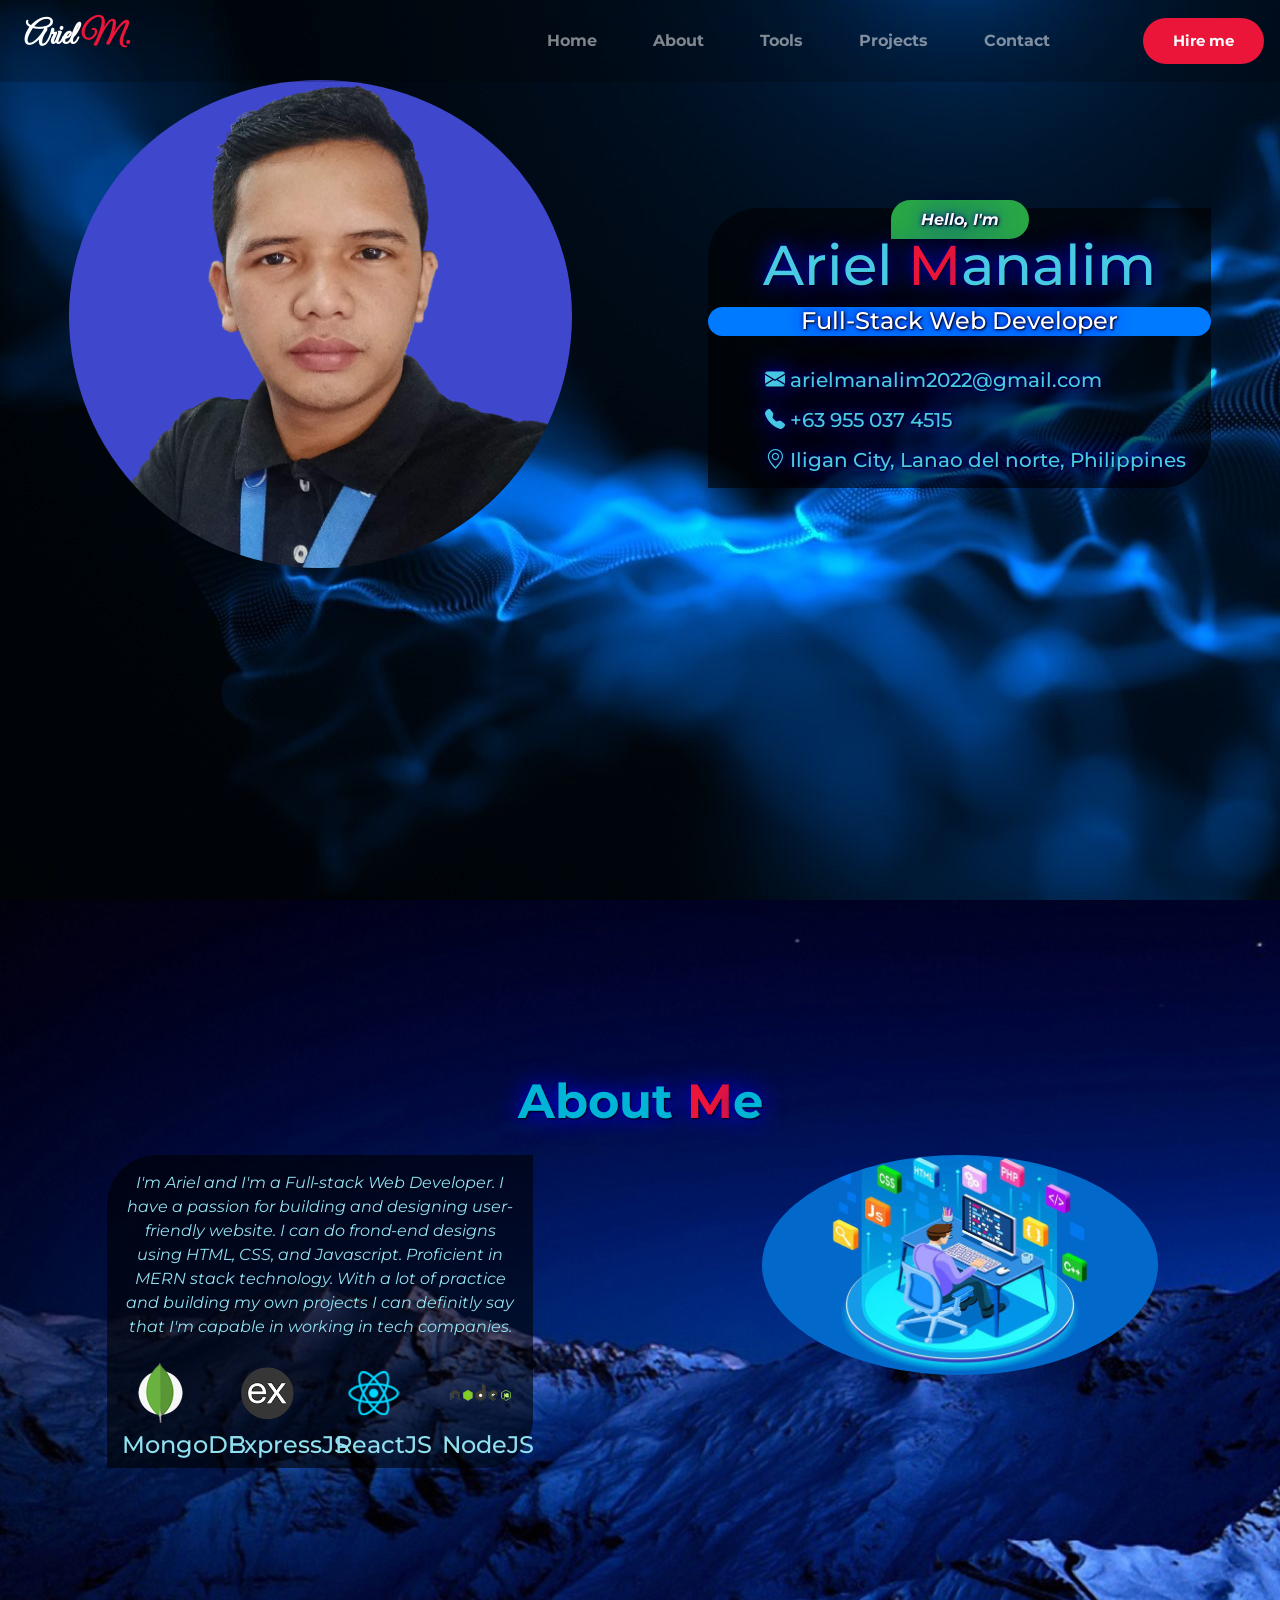
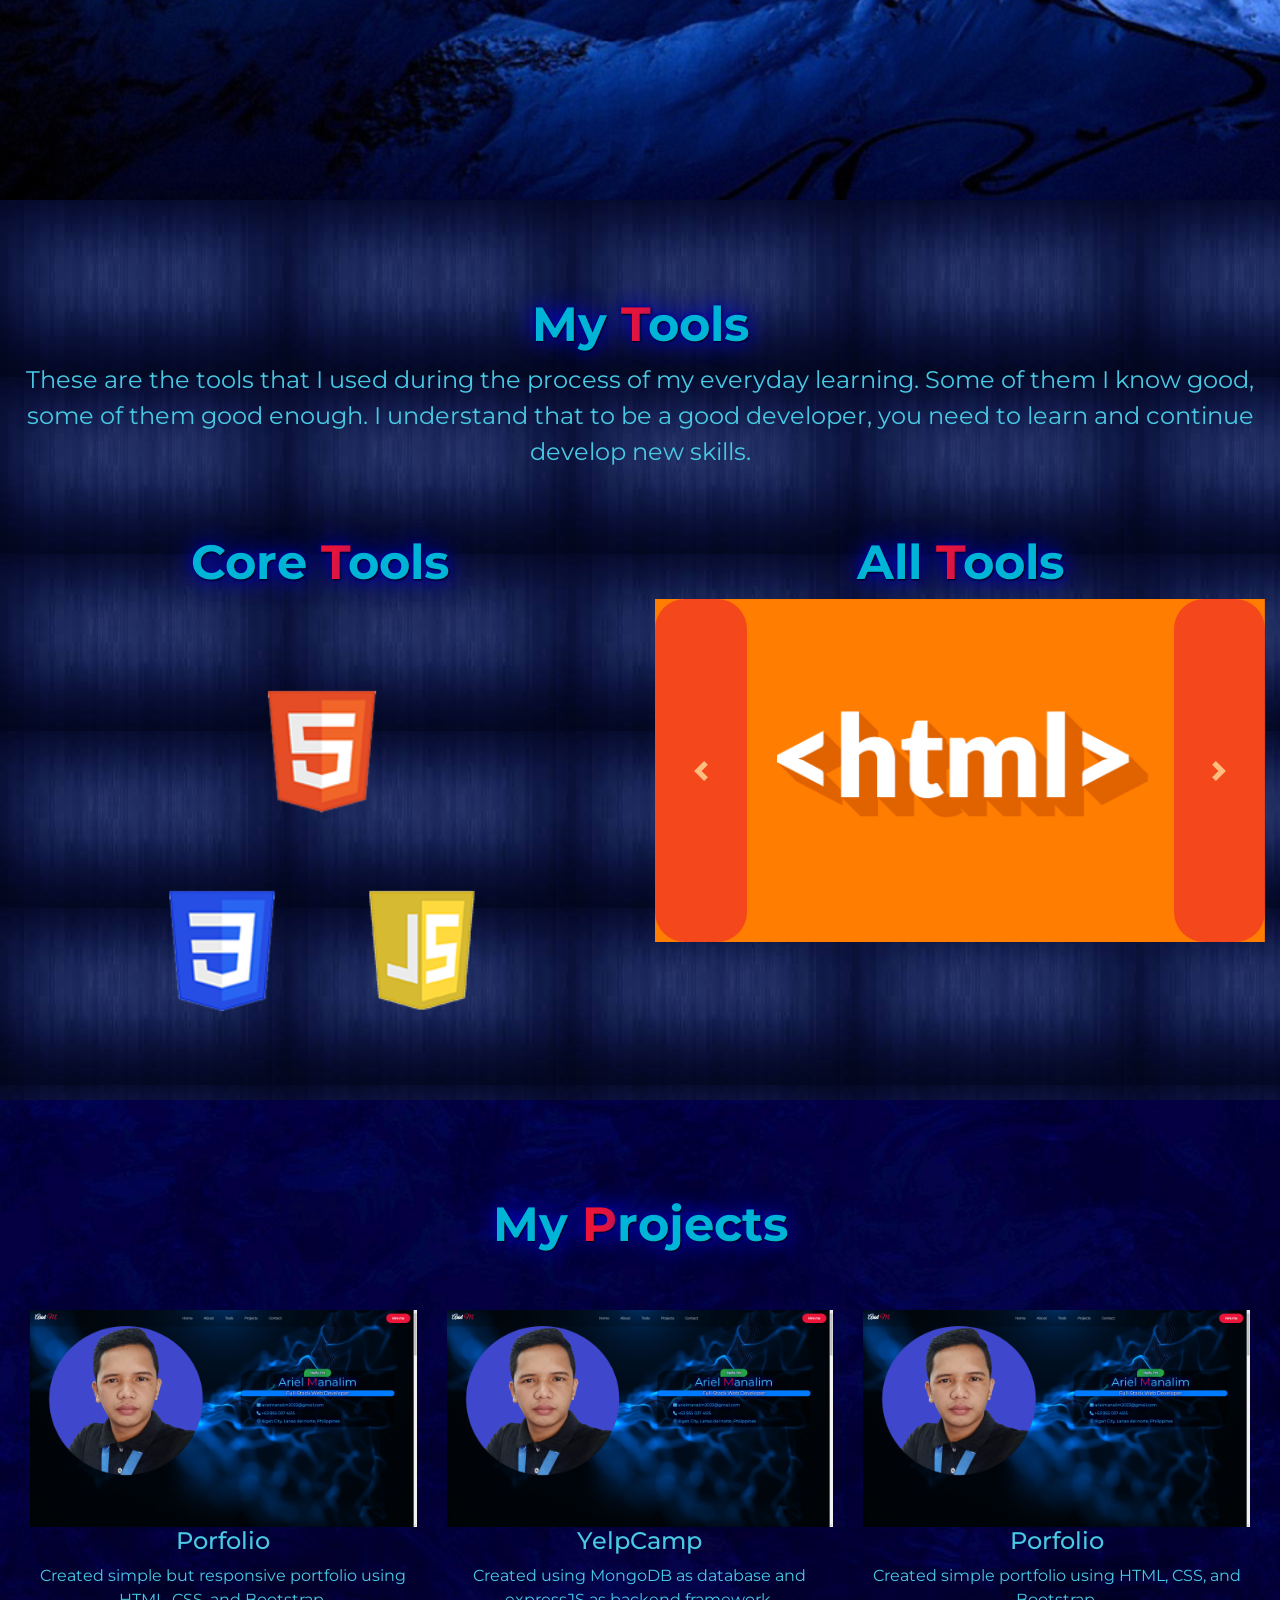
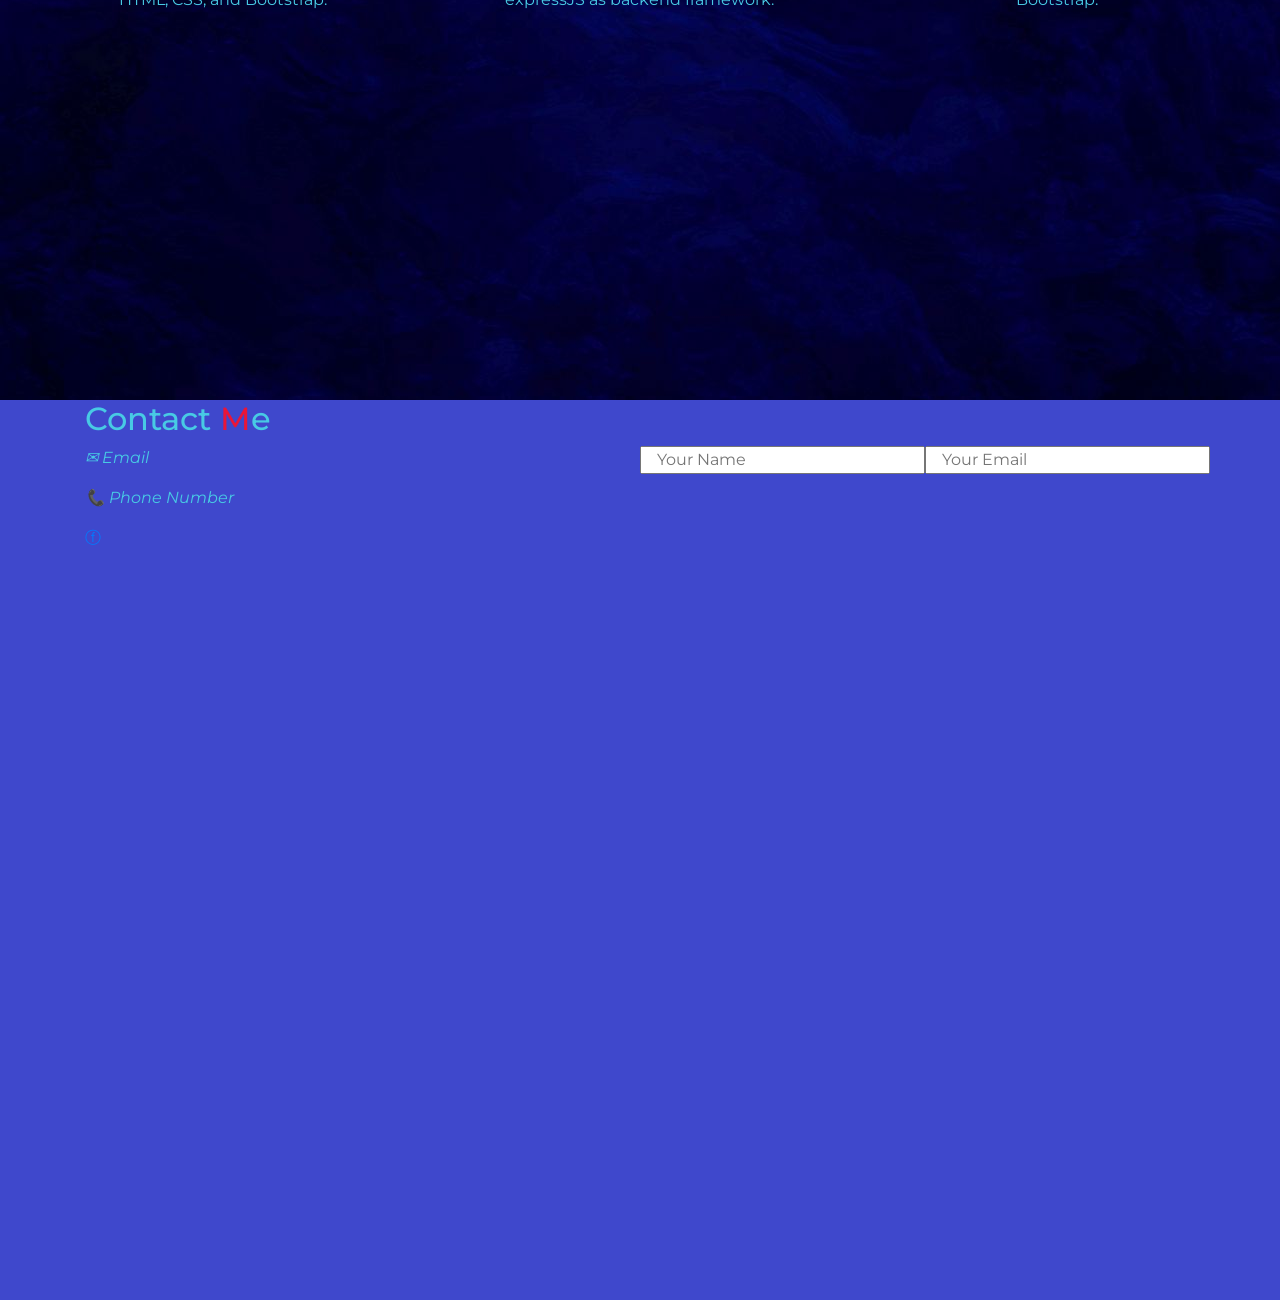
==== Portfolio/index.html @ 6e9317f4 "Added Initial Output" ====
<!DOCTYPE html>
<html>
<head>
	<meta charset="utf-8">
	
	<link rel="stylesheet" href="https://cdn.jsdelivr.net/npm/bootstrap@4.6.2/dist/css/bootstrap.min.css" integrity="sha384-xOolHFLEh07PJGoPkLv1IbcEPTNtaed2xpHsD9ESMhqIYd0nLMwNLD69Npy4HI+N" crossorigin="anonymous">
	<link rel="stylesheet" href="https://cdn.jsdelivr.net/npm/bootstrap-icons@1.10.2/font/bootstrap-icons.css">
	<meta name="viewport" content="width=device-width, initial-scale=1, shrink-to-fit=no">
	<link rel="preconnect" href="https://fonts.googleapis.com">
	<link rel="preconnect" href="https://fonts.gstatic.com" crossorigin>
	<link href="https://fonts.googleapis.com/css2?family=Great+Vibes&display=swap" rel="stylesheet">
	<link rel="preconnect" href="https://fonts.googleapis.com">
	<link rel="preconnect" href="https://fonts.gstatic.com" crossorigin>
	<link href="https://fonts.googleapis.com/css2?family=Montserrat&display=swap" rel="stylesheet">
	<link rel="stylesheet" type="text/css" href="index.css">
	<title>Ariel Manalim - Porfolio</title>
</head>
<body>
	<!-- Landing Page Start -->
	<main class="min-vh-100" id="home">
		<!-- Navbar Section Start -->
		<nav class="navbar navbar-expand-lg navbar-dark fixed-top">
			<h2 class="navbar-brand pl-2" id="logo">Ariel <span>M.</span></h2>
			<button class="navbar-toggler" type="button" data-toggle="collapse" data-target="#navbarNav" aria-controls="navbarNav" aria-expanded="false" aria-label="Toggle navigation">
				<span class="navbar-toggler-icon"></span>
			</button>
			<div class="collapse navbar-collapse" id="navbarNav">
				<ul class="navbar-nav offset-lg-4">
					<li class="nav-item"><a class="nav-link" href="#home">Home</a></li>
					<li class="nav-item"><a class="nav-link" href="#about">About</a></li>
					<li class="nav-item"><a class="nav-link" href="#tools">Tools</a></li>
					<li class="nav-item"><a class="nav-link" href="#projects">Projects</a></li>
					<li class="nav-item"><a class="nav-link" href="#contact">Contact</a></li>
				</ul>
				<button class="ml-auto" type="button"><a class="text-light" href="#contact">Hire me</a></button>
			</div>
		</nav>
		<!-- Navbar Section End -->

		
		<section class="container-fluid p-3">
			<div class="row justify-content-around">
				
				<div class="col-12 col-lg-5 pt-5">
					<img id="lp-image" class="img-fluid rounded-circle pt-3" src="./images/ariel.png">
				</div>
				
				<div id="lp-name" class="col-12 col-lg-5 text-center">
					<div id="content-bg" class="pb-2">
						<p class="bg-success text-light d-inline">Hello, I'm</p>
						<h1>Ariel <span>M</span>analim</h1>
						<h4 id="span2" class="bg-primary">Full-Stack Web Developer</h4>
						<div id="lp-contact" class="col-md-12 d-none d-md-block pt-4 offset-xl-1">
							<h5 class="bi bi-envelope-fill">   arielmanalim2022@gmail.com</h5>
							<h5 class="bi bi-telephone-fill pt-2 pb-2">   +63 955 037 4515</h5>
							<h5 class="bi bi-geo-alt">   Iligan City, Lanao del norte, Philippines</h5>
						</div>
					</div>
				</div>
			</div>
		</section>
	</main>
	<!-- End of Landing Page -->

	<!-- About Me Start -->
	<section id="about" class="container-fluid min-vh-100 pt-5">
		<h2 id="headers-color" class="text-center pb-3">About <span>M</span>e</h2>
		<div class="row justify-content-around">
			<div id="content-bg" class="col-12 order-2 order-md-1 col-md-4">
				<p class="text-center pt-3">I'm Ariel and I'm a Full-stack Web Developer. I have a passion for building and designing user-friendly website. I can do frond-end designs using HTML, CSS, and Javascript. Proficient in MERN stack technology. With a lot of practice and building my own projects I can definitly say that I'm capable in working in tech companies.</p>
				<div class="row">
					<div class="col-3">
						<img class="img-fluid" width="300px" src="images/logo-mongodb.png">
						<h4 class="text-center d-none d-xl-block">MongoDB</h4>
					</div>
					<div class="col-3">
						<img class="img-fluid" width="300px" src="images/logo-expressjs.png">
						<h4 class="text-center d-none d-xl-block">ExpressJS</h4>
					</div>
					<div class="col-3">
						<img class="img-fluid" width="300px" src="images/logo-react.png">
						<h4 class="text-center d-none d-xl-block">ReactJS</h4>
					</div>
					<div class="col-3">
						<img id="main-img" class="img-fluid" width="300px" src="images/logo-nodejs.png">
						<h4 class="text-center d-none d-xl-block">NodeJS</h4>
					</div>
				</div>
			</div>
			<div class="col-12 order-1 order-md-2 col-md-4">
				<img class="img-fluid rounded-circle" src="./images/aboutMe.jpg">
			</div>
		</div>
	</section>
	<!-- End of ABout Me -->

	<!-- Start of Tools -->
	<section id="tools" class="container-fluid min-vh-100 pt-5">
		<h2 id="headers-color" class="text-center pt-5">My <span>T</span>ools</h2>
		

		<p class="text-center">These are the tools that I used during the process of my everyday learning. Some of them I know good, some of them good enough. I understand that to be a good developer, you need to learn and continue develop new skills.</p>

		<div class="row justify-content-around">

			<div class="col-md-6 d-none d-md-block">
				<!-- Core Tools Section Start -->
				<h3 id="headers-color" class="text-center p-5">Core <span>T</span>ools</h3>

				<div class="d-flex flex-column">
					<div class="d-flex justify-content-center">
						<img width="200" src="images/logo-html5.png"/>
					</div>
					<div class="d-flex justify-content-center">
						<img width="200" src="images/logo-css3.png"/>
						<img width="200" src="images/logo-javascript.png"/>
					</div>
				</div>
			</div>



			<!-- Carousel Section Start -->
			<div class="col-md-6">
				<h3 id="headers-color" class="text-center pt-5">All <span>T</span>ools</h3>
				<div id="carouselExampleControls" class="carousel slide" data-ride="carousel">
					<div class="carousel-inner">
						<div class="carousel-item active">
							<img src="images/html.jpg" class="d-block w-100" alt="...">
						</div>
						<div class="carousel-item">
							<img src="images/css.webp" class="d-block w-100" alt="...">
						</div>
						<div class="carousel-item">
							<img src="images/Javascript.webp" class="d-block w-100" alt="...">
						</div>						
						<div class="carousel-item">
							<img src="images/mongodb.webp" class="d-block w-100" alt="...">
						</div>
						<div class="carousel-item">
							<img src="images/nodejs.png" class="d-block w-100" alt="...">
						</div>
						<div class="carousel-item">
							<img src="images/expressjs.png" class="d-block w-100" alt="...">
						</div>
						<div class="carousel-item">
							<img src="images/reactjs.png" class="d-block w-100" alt="...">
						</div>
						<div class="carousel-item">
							<img src="images/heroku.jpg" class="d-block w-100" alt="...">
						</div>
						<div class="carousel-item">
							<img src="images/git.jpg" class="d-block w-100" alt="...">
						</div>
						<div class="carousel-item">
							<img src="images/sublime.png" class="d-block w-100" alt="...">
						</div>
						<div class="carousel-item">
							<img src="images/postman.jpg" class="d-block w-100" alt="...">
						</div>
						<div class="carousel-item">
							<img src="images/gitlab.png" class="d-block w-100" alt="...">
						</div>
					</div>
					<button class="carousel-control-prev" type="button" data-target="#carouselExampleControls" data-slide="prev">
						<span class="carousel-control-prev-icon" aria-hidden="true"></span>
						<span class="sr-only">Previous</span>
					</button>
					<button class="carousel-control-next" type="button" data-target="#carouselExampleControls" data-slide="next">
						<span class="carousel-control-next-icon" aria-hidden="true"></span>
						<span class="sr-only">Next</span>
					</button>
				</div>
			</div>
		</div>
		<!-- Carousel Section End -->
	</section>
	<!-- End of tools -->

	<!-- Project Section Start -->
	<section id="projects" class="container-fluid min-vh-100 pt-5">
		<h2 id="headers-color" class="text-center pt-5 pb-5">My <span>P</span>rojects</h2>
		<div class="d-md-flex justify-content-around">
			<div class="col-md-4 text-center">
				<img class="img-fluid" src="images/p1.png">
				<h4>Porfolio</h4>
				<p>Created simple but responsive portfolio using HTML, CSS, and Bootstrap.</p>
			</div>
			<div class="col-md-4 text-center">
				<img class="img-fluid" src="images/p1.png">
				<h4>YelpCamp</h4>
				<p>Created using MongoDB as database and expressJS as backend framework.</p>
			</div>
			<div class="col-md-4 text-center">
				<img class="img-fluid" src="images/p1.png">
				<h4>Porfolio</h4>
				<p>Created simple portfolio using HTML, CSS, and Bootstrap.</p>
			</div>
		</div>
	</section>
	<!-- Project Section End -->

	<section id="contact" class="container vh-100">
		<h2>Contact <span>M</span>e</h2>
		<div class="row">
			<div class="col-6">
				<div>
					<p>&#9993;  Email</p>
					<p>&#128222 Phone Number</p>
					<a href="http://www.facebook.com/ariel.manalim">&#9429;</a>
				</div>
			</div>
			<div class="col-6">
				<form class="row">
					<input class="col-6" type="text" name="name" id="name" placeholder="Your Name" width="100" autocomplete>
					<input class="col-6" type="email" name="email" placeholder="Your Email" autocomplete>
				</form>
			</div>
		</div>
	</section>


	<script src="https://cdn.jsdelivr.net/npm/jquery@3.5.1/dist/jquery.slim.min.js" integrity="sha384-DfXdz2htPH0lsSSs5nCTpuj/zy4C+OGpamoFVy38MVBnE+IbbVYUew+OrCXaRkfj" crossorigin="anonymous"></script>
	<script src="https://cdn.jsdelivr.net/npm/bootstrap@4.6.2/dist/js/bootstrap.bundle.min.js" integrity="sha384-Fy6S3B9q64WdZWQUiU+q4/2Lc9npb8tCaSX9FK7E8HnRr0Jz8D6OP9dO5Vg3Q9ct" crossorigin="anonymous"></script>
</body>
</html>
---- Portfolio/index.css ----
* {
	margin: 0;
	padding: 0;
	box-sizing: border-box;
}

body {
	font-family: 'Montserrat', sans-serif;
	background-color: #3f48cc;
	color: #48cae4;
}

#headers-color {
	color: #00b4d8;
	font-weight: bold;
	text-shadow: 1px 1px 2px black, 0 0 25px blue, 0 0 5px darkblue;
	text-align: center;
	padding-top: 10%;
	font-size: 3em;
}

nav	{
	background-color:rgba(	0, 0, 0, 0.2);
}

#logo {
	color: white;
	font-size: 2rem;
	font-family: 'Great Vibes', cursive;
	font-weight: bold;
}

span {
	color: #ea1538;
}

nav ul li {
	padding: 5px 20px;
}

nav ul li a {
	color: white;
	text-decoration: none;
	font-weight: bold;
}

nav ul li a:hover {
	border: none;
	background: #ea1538;
	padding: 6px 15px;
	border-radius: 30px;
	color: white;
	font-weight: bold;
	font-size: 15px;
	transition: .3s;
	text-decoration: none;
}

button{
	border: none;
	background: #ea1538;
	padding: 12px 30px;
	border-radius: 30px;
	color: white;
	font-weight: bold;
	font-size: 15px;
	transition: .4s;
	text-decoration: none;
}

button:hover{
	transform: scale(1.3);
	cursor: pointer;
}

button a:hover{
	text-decoration: none;
}

#home {
	background-image: url("images/bg.jpg");
}

#lp-name {
	padding-top: 15%;
	text-shadow: 1px 1px 2px black, 0 0 25px blue, 0 0 5px darkblue;
	font-weight: bold;
}


#lp-contact {
	text-align: left;
}

#content-bg {
	border-radius: 50px 0 50px 0;
	background-color: rgba(0, 0, 0, 0.6);
}

#span2 {
	color: white;
	border-radius: 30px;
	padding-left: 10px;
	padding-right: 10px;
}

section	div #lp-name h1 {
	font-size: 3.5em;
}

section	div #lp-name p {
	font-weight: bold;
	border-radius: 30px 30px 30px 0;
	padding: 10px 30px;
}

section	div #lp-name h4 {
	font-size: 1.5em;
}

section .row div p {
	font-style: italic;
}

#about {
	background-image: url("images/aboutbg.jpg");
	color: #90e0ef;
	padding-top: 10%;
}


#tools {
	background-image: url("images/toolsbg.jpg");
}


#tools p {
	text-align: center;
	font-size: 1.5em;
}

#projects {
	background-image: url("images/projectsbg.jpg");
}
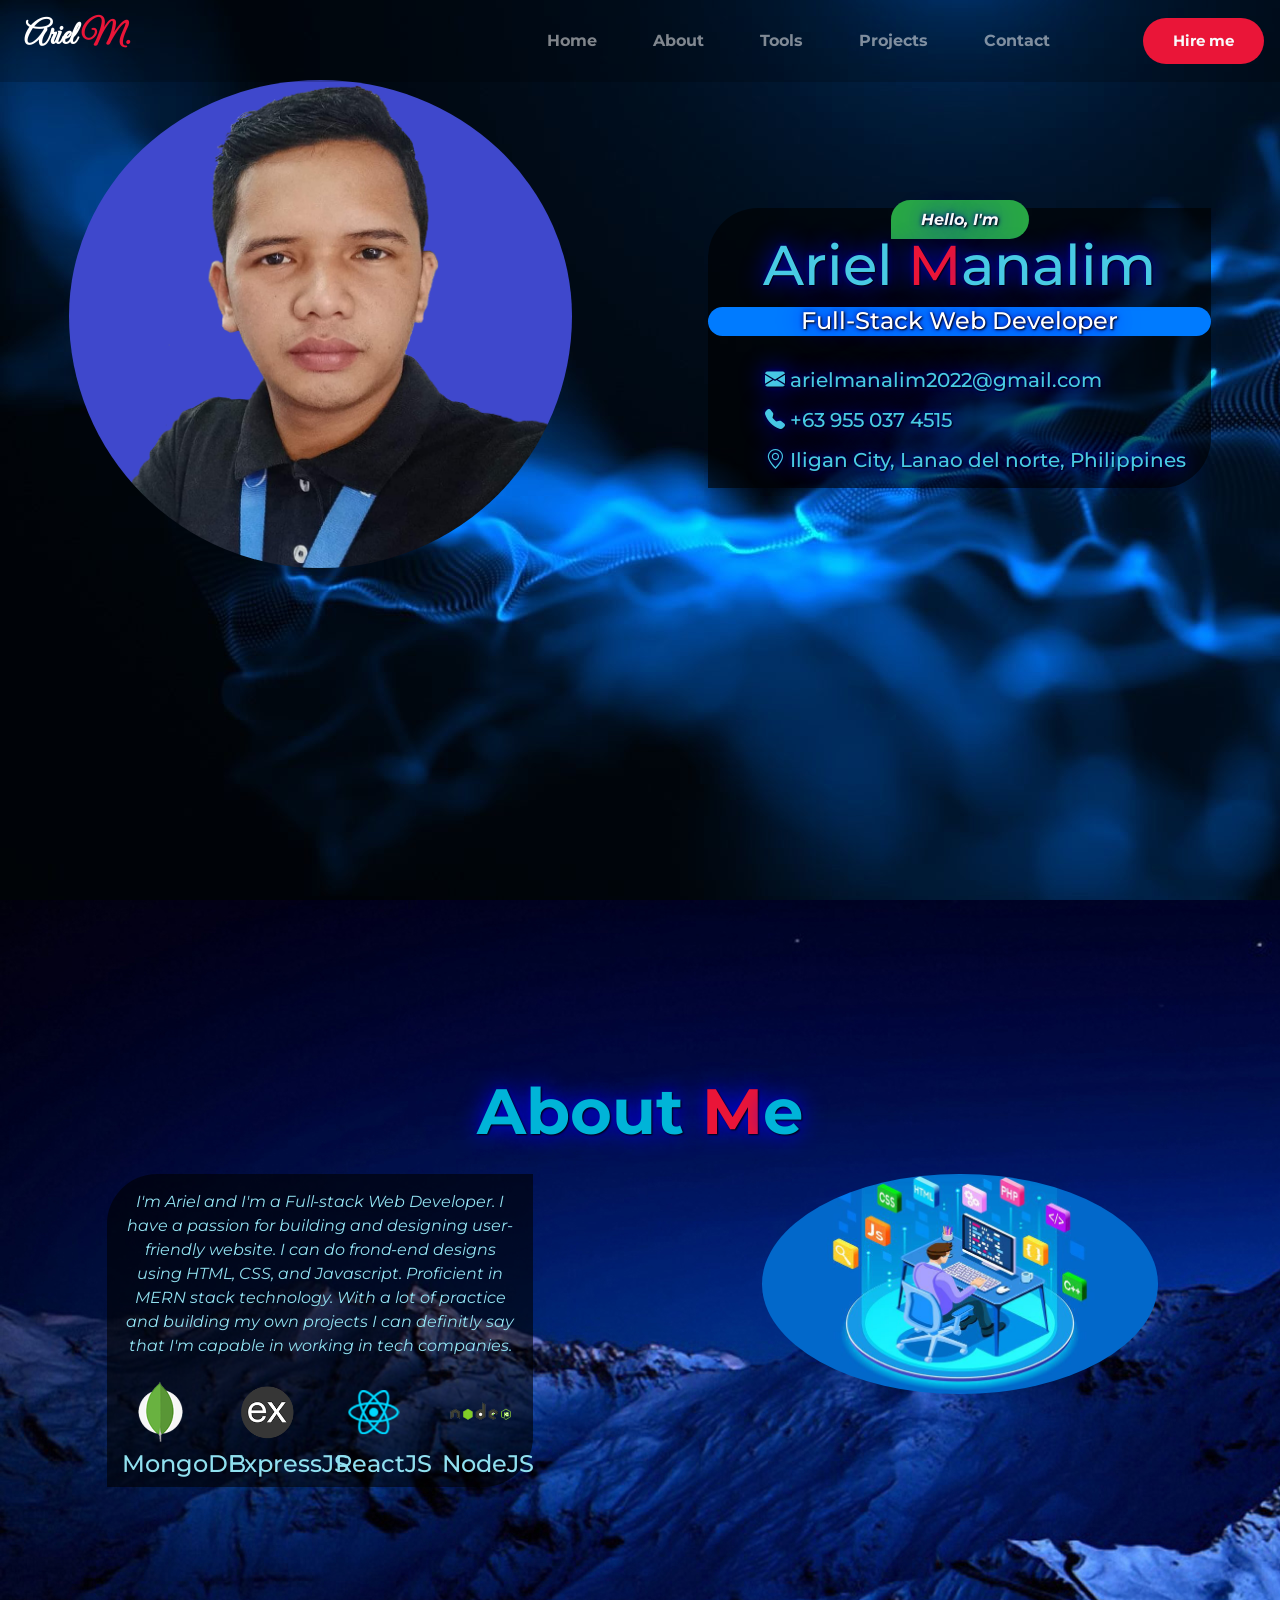
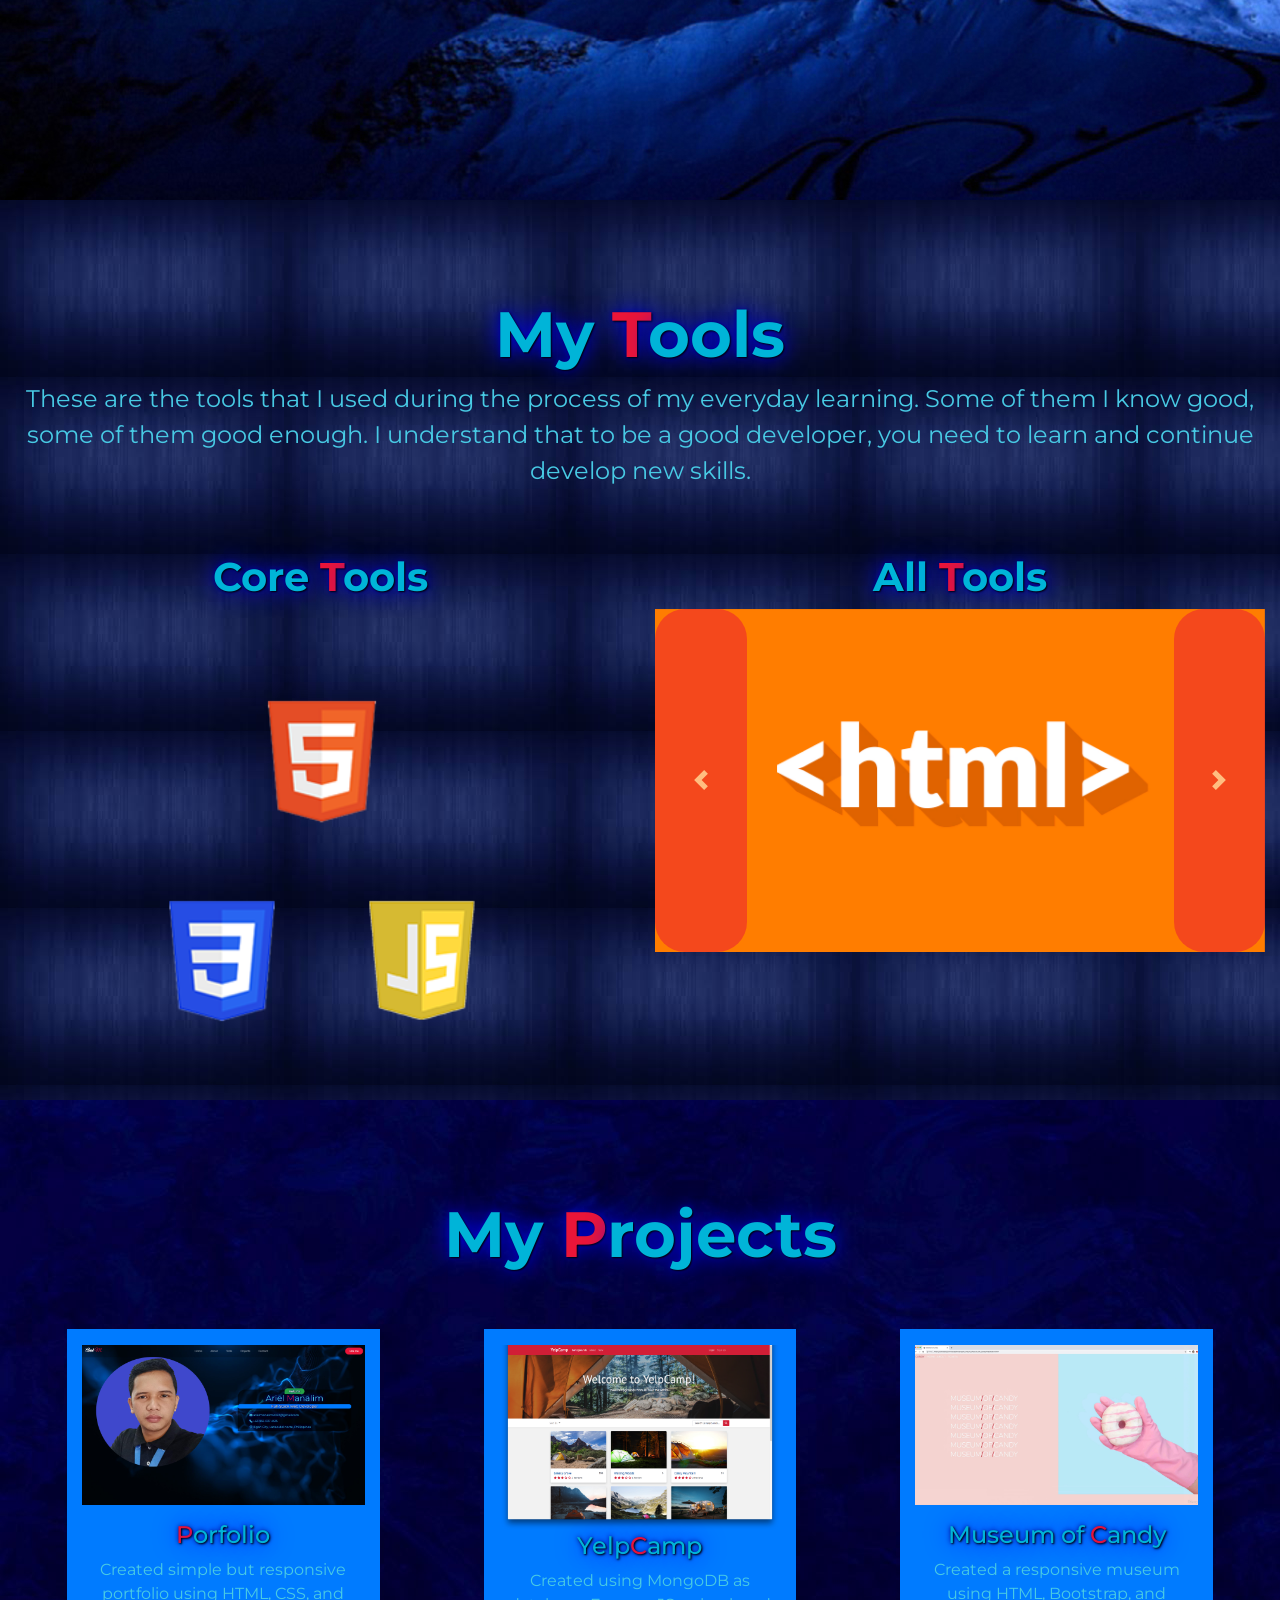
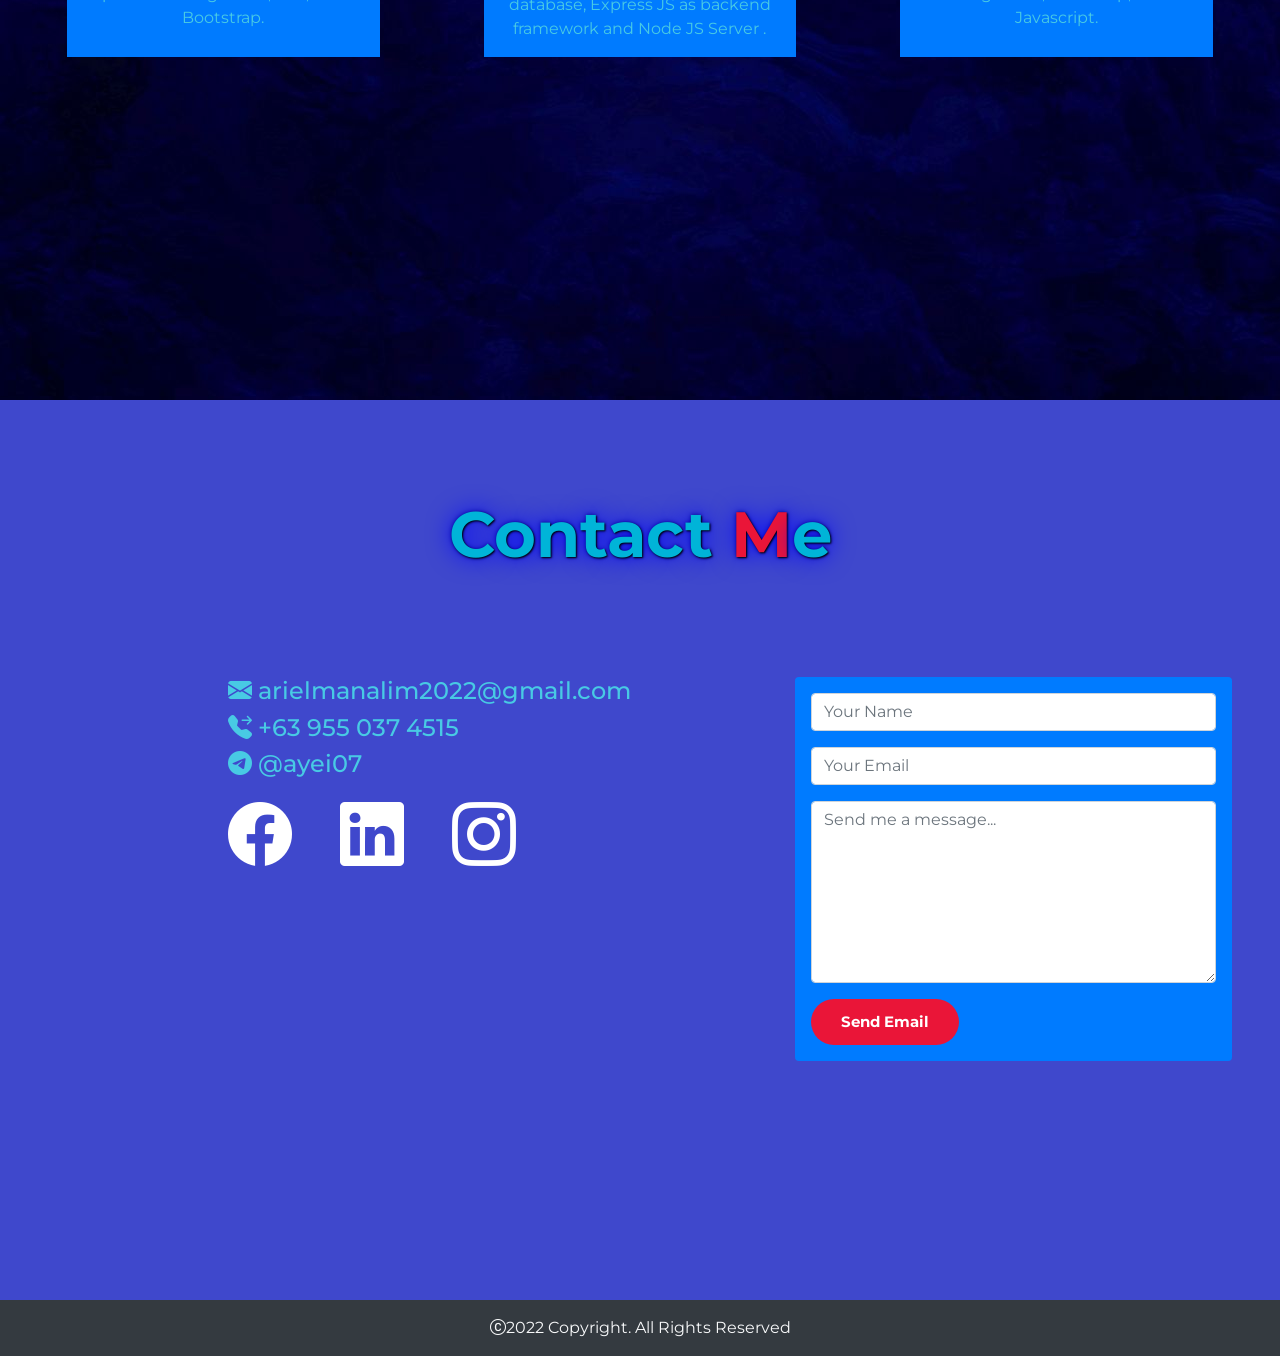
==== commit 08edbc5d: "Added Final Output" ====
--- a/Portfolio/index.html
+++ b/Portfolio/index.html
@@ -66,7 +66,7 @@
 	<section id="about" class="container-fluid min-vh-100 pt-5">
 		<h2 id="headers-color" class="text-center pb-3">About <span>M</span>e</h2>
 		<div class="row justify-content-around">
-			<div id="content-bg" class="col-12 order-2 order-md-1 col-md-4">
+			<div id="content-bg" class="col-12 order-2 order-md-2 order-lg-1 col-lg-4">
 				<p class="text-center pt-3">I'm Ariel and I'm a Full-stack Web Developer. I have a passion for building and designing user-friendly website. I can do frond-end designs using HTML, CSS, and Javascript. Proficient in MERN stack technology. With a lot of practice and building my own projects I can definitly say that I'm capable in working in tech companies.</p>
 				<div class="row">
 					<div class="col-3">
@@ -87,7 +87,7 @@
 					</div>
 				</div>
 			</div>
-			<div class="col-12 order-1 order-md-2 col-md-4">
+			<div class="col-12 order-1 order-md-1 order-lg-2 col-lg-4">
 				<img class="img-fluid rounded-circle" src="./images/aboutMe.jpg">
 			</div>
 		</div>
@@ -103,7 +103,7 @@
 
 		<div class="row justify-content-around">
 
-			<div class="col-md-6 d-none d-md-block">
+			<div class="col-md-6 d-none d-sm-block">
 				<!-- Core Tools Section Start -->
 				<h3 id="headers-color" class="text-center p-5">Core <span>T</span>ools</h3>
 
@@ -180,44 +180,89 @@
 	<!-- Project Section Start -->
 	<section id="projects" class="container-fluid min-vh-100 pt-5">
 		<h2 id="headers-color" class="text-center pt-5 pb-5">My <span>P</span>rojects</h2>
-		<div class="d-md-flex justify-content-around">
-			<div class="col-md-4 text-center">
-				<img class="img-fluid" src="images/p1.png">
-				<h4>Porfolio</h4>
+		<div class="d-lg-flex justify-content-around">
+			<div class="col-12 col-lg-3 text-center bg-primary">
+				<img class="img-fluid pt-3" src="images/p1.png">
+				<h4 class="pt-3"><span>P</span>orfolio</h4>
 				<p>Created simple but responsive portfolio using HTML, CSS, and Bootstrap.</p>
 			</div>
-			<div class="col-md-4 text-center">
-				<img class="img-fluid" src="images/p1.png">
-				<h4>YelpCamp</h4>
-				<p>Created using MongoDB as database and expressJS as backend framework.</p>
-			</div>
-			<div class="col-md-4 text-center">
-				<img class="img-fluid" src="images/p1.png">
-				<h4>Porfolio</h4>
-				<p>Created simple portfolio using HTML, CSS, and Bootstrap.</p>
+			<div class="col-12 col-lg-3 text-center bg-primary">
+				<img class="img-fluid pt-3" src="images/p2.png">
+				<h4>Yelp<span>C</span>amp</h4>
+				<p>Created using MongoDB as database, Express JS as backend framework and Node JS Server .</p>
+			</div>
+			<div class="col-12 col-lg-3 text-center bg-primary">
+				<img class="img-fluid pt-3" src="images/p3.png">
+				<h4 class="pt-3">Museum of <span>C</span>andy</h4>
+				<p>Created a responsive museum using HTML, Bootstrap, and Javascript.</p>
 			</div>
 		</div>
 	</section>
 	<!-- Project Section End -->
 
-	<section id="contact" class="container vh-100">
-		<h2>Contact <span>M</span>e</h2>
-		<div class="row">
-			<div class="col-6">
-				<div>
-					<p>&#9993;  Email</p>
-					<p>&#128222 Phone Number</p>
-					<a href="http://www.facebook.com/ariel.manalim">&#9429;</a>
-				</div>
-			</div>
-			<div class="col-6">
-				<form class="row">
-					<input class="col-6" type="text" name="name" id="name" placeholder="Your Name" width="100" autocomplete>
-					<input class="col-6" type="email" name="email" placeholder="Your Email" autocomplete>
+	<!-- Contact Section Start -->
+	<section id="contact" class="container-fluid min-vh-100 pt-5">
+		<h2 id="headers-color" class="pt-5 pb-5 text-center">Contact <span>M</span>e</h2>
+		<div class="row justify-content-center">
+			<div class="col-12 col-lg-5 order-2 order-lg-1 offset-lg-2 pt-5">
+				<h4 class="bi bi-envelope-fill">   arielmanalim2022@gmail.com</h4>
+				<h4 class="bi bi-telephone-forward-fill">   +63 955 037 4515</h4>
+				<h4 class="bi bi-telegram">   @ayei07</h4>
+				<div class="d-lg-flex">
+					<a class="bi bi-facebook" href="https://www.facebook.com/ariel.manalim"></a>
+					<a class="bi bi-linkedin pl-5 pr-5" href="https://www.linkedin.com/in/arielmanalim"></a>
+					<a class="bi bi-instagram" href="https://www.instagram.com/manalim.ariel/"></a>
+				</div>
+			</div>
+			<!-- Contact Form Section Start -->
+			<div class="col-12 col-lg-5 p-5 order-1 order-lg-2">
+				<form class="bg-primary p-3 rounded">
+					<div class="form-group">
+						<input type="text" class="form-control" id="name" placeholder="Your Name">
+					</div>
+					<div class="form-group">
+						<input type="email" class="form-control" id="exampleInputEmail1" aria-describedby="emailHelp" placeholder="Your Email">
+					</div>
+					<div class="form-group">
+						<textarea class="form-control" id="message" rows="7" placeholder="Send me a message..."></textarea>
+					</div>
+					<button type="submit" data-toggle="modal" data-target="#exampleModal">Send Email</button>
 				</form>
-			</div>
-		</div>
-	</section>
+
+			</div>
+			<!-- Contact Form Section End -->
+
+			<!-- Modal Start -->
+			<div>
+				<div class="modal fade" id="exampleModal" tabindex="-1" role="dialog" aria-labelledby="exampleModalLabel" aria-hidden="true">
+					<div class="modal-dialog">
+						<div class="modal-content">
+							<div class="modal-header">
+								<h5 class="modal-title text-dark">Message Successfully Sent!</h5>
+								<button type="button" class="close" data-dismiss="modal" aria-label="Close">
+									<span aria-hidden="true">&times;</span>
+								</button>
+							</div>
+							<div class="modal-body">
+								<p>Thank you for contacting me!</p>
+							</div>
+							<div class="modal-footer">
+								<button type="button" class="btn btn-secondary" data-dismiss="modal">Close</button>
+							</div>
+						</div>
+					</div>
+				</div>
+			</div>
+			<!-- Modal Start -->
+		</div>	
+	</section>
+	<!-- Contact Section End -->
+
+	<!-- Start of Footer -->
+	<footer>
+		<div class="text center text-light bg-dark bi bi-c-circle text-center p-3">2022 Copyright. All Rights Reserved</div>
+	</footer>
+	<!-- End of Footer -->
 
 
 	<script src="https://cdn.jsdelivr.net/npm/jquery@3.5.1/dist/jquery.slim.min.js" integrity="sha384-DfXdz2htPH0lsSSs5nCTpuj/zy4C+OGpamoFVy38MVBnE+IbbVYUew+OrCXaRkfj" crossorigin="anonymous"></script>
--- a/Portfolio/index.css
+++ b/Portfolio/index.css
@@ -14,9 +14,8 @@
 	color: #00b4d8;
 	font-weight: bold;
 	text-shadow: 1px 1px 2px black, 0 0 25px blue, 0 0 5px darkblue;
-	text-align: center;
 	padding-top: 10%;
-	font-size: 3em;
+	font-size: 4em;
 }
 
 nav	{
@@ -87,7 +86,6 @@
 	font-weight: bold;
 }
 
-
 #lp-contact {
 	text-align: left;
 }
@@ -139,6 +137,31 @@
 	font-size: 1.5em;
 }
 
+#tools h3{
+	color: #00b4d8;
+	font-weight: bold;
+	text-shadow: 1px 1px 2px black, 0 0 25px blue, 0 0 5px darkblue;
+	padding-top: 10%;
+	font-size: 2.5em;
+}
+
 #projects {
 	background-image: url("images/projectsbg.jpg");
+}
+
+#projects h4 {
+	color: #00b4d8;
+	text-shadow: 1px 1px 2px black, 0 0 25px blue, 0 0 5px darkblue;
+	font-size: 1.5em;
+}
+
+#contact a {
+	font-size: 4em;
+	color: white;
+}
+
+#contact a:hover{
+	transform: scale(1.3);
+	cursor: pointer;
+	transition: 0.4s;
 }
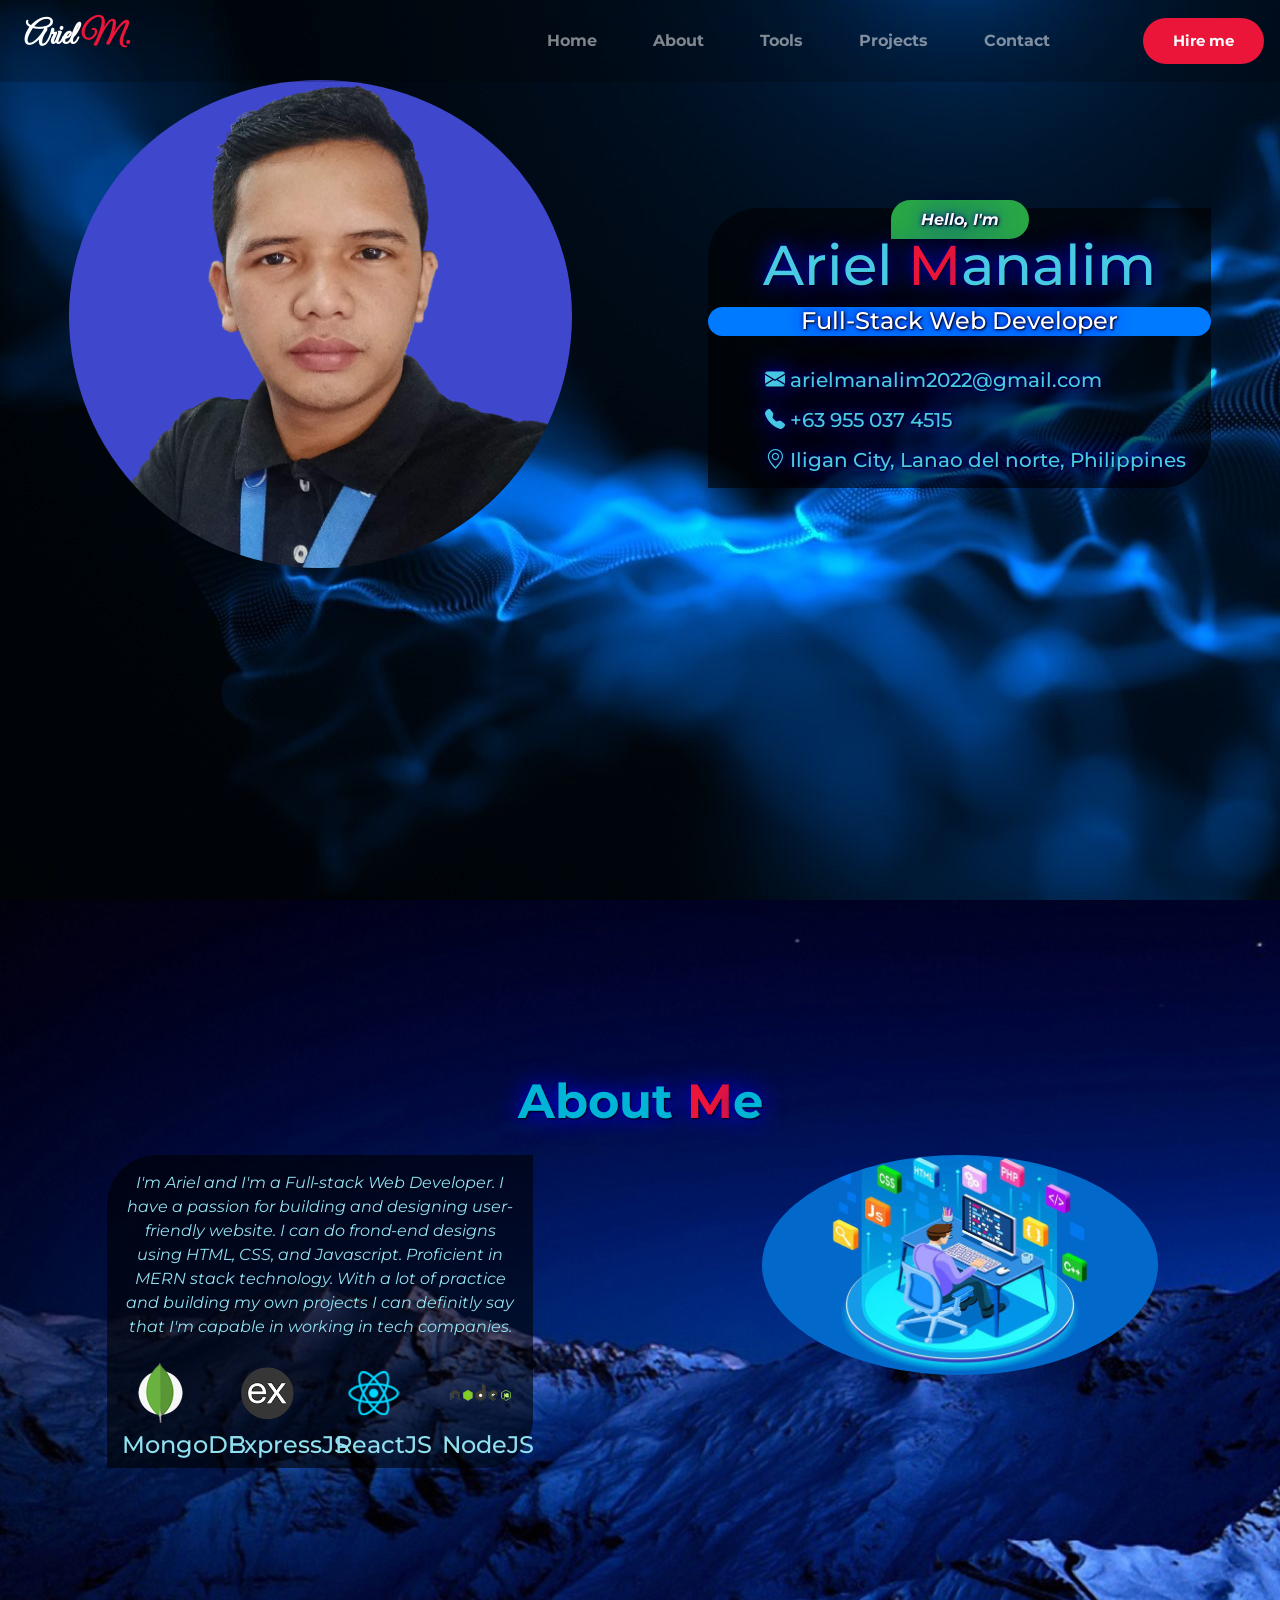
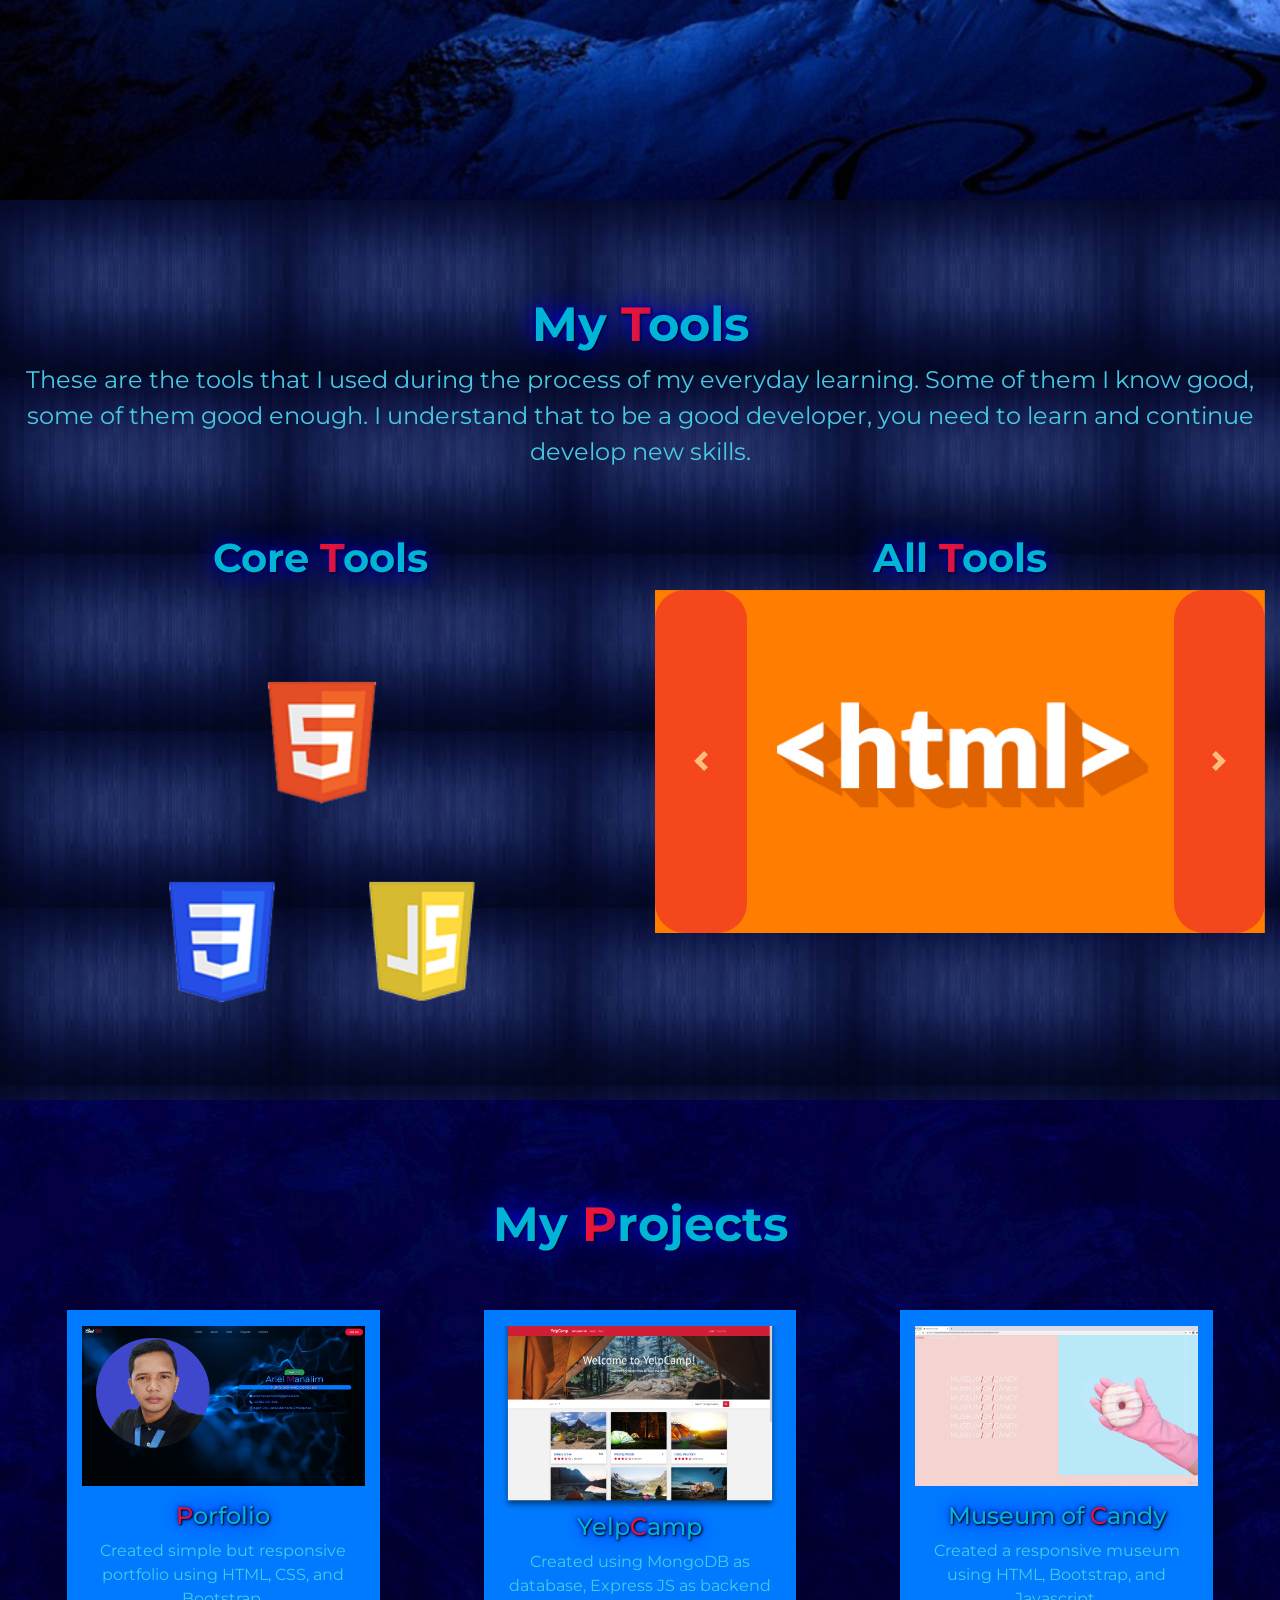
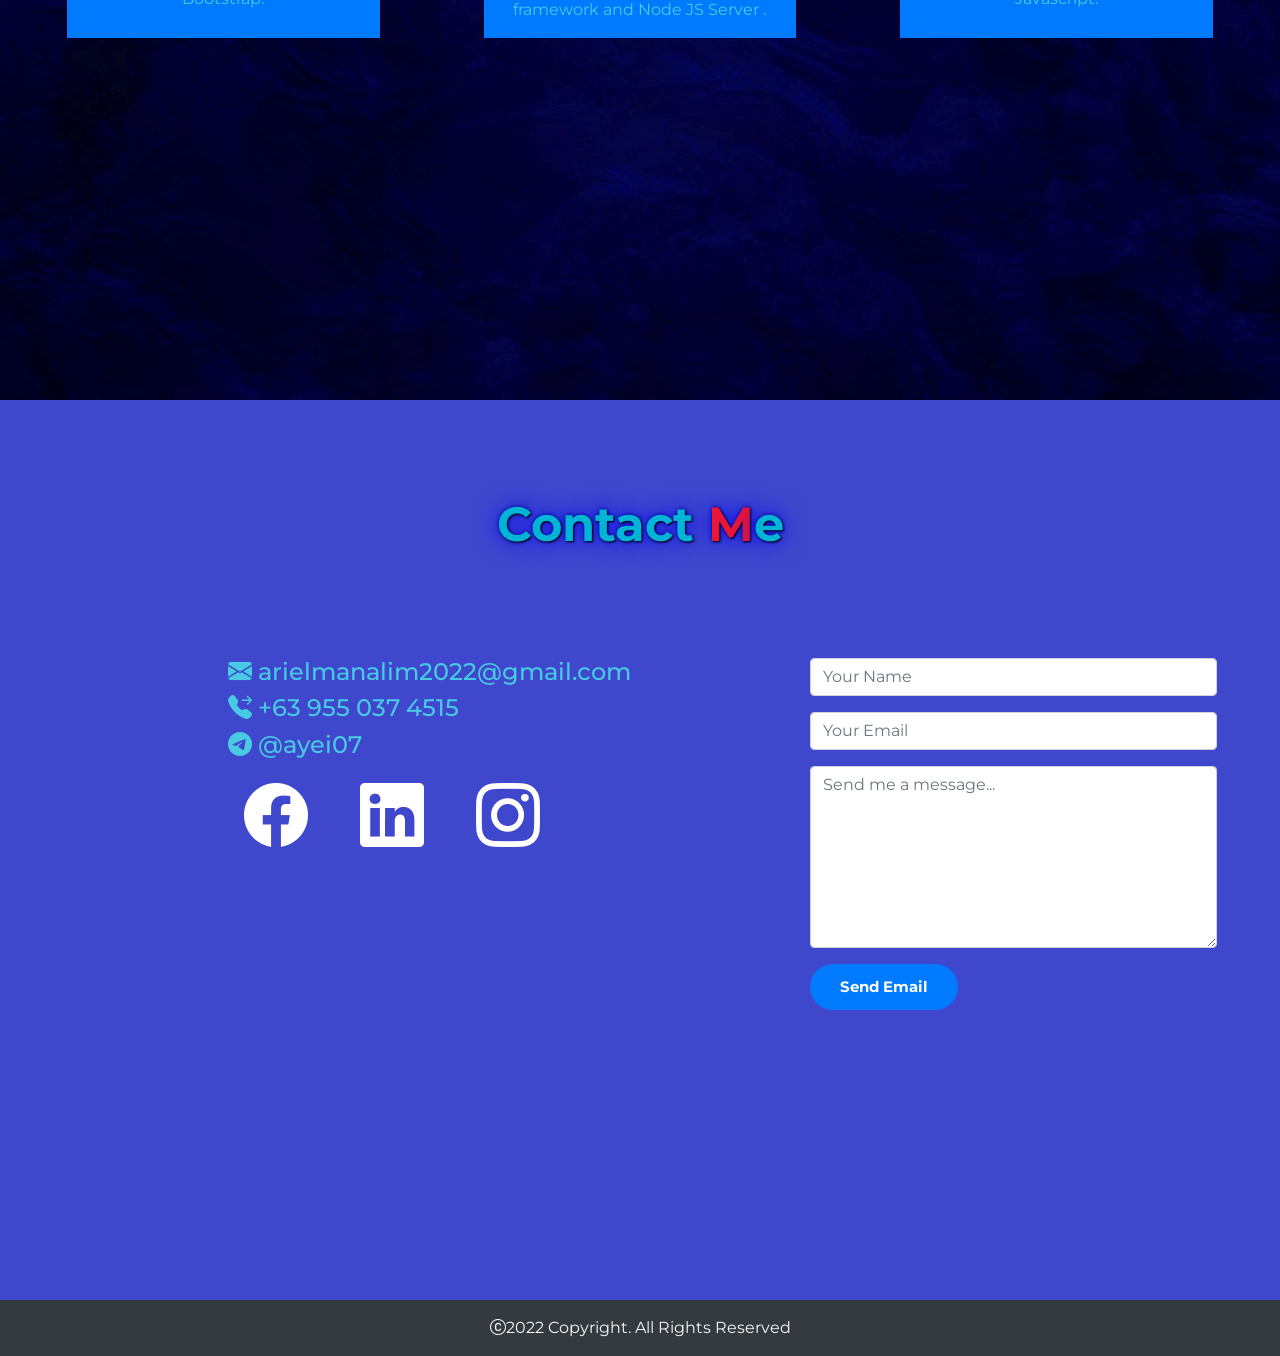
==== commit 3174ce5d: "Added tweaks in Contact Section" ====
--- a/Portfolio/index.html
+++ b/Portfolio/index.html
@@ -209,14 +209,14 @@
 				<h4 class="bi bi-telephone-forward-fill">   +63 955 037 4515</h4>
 				<h4 class="bi bi-telegram">   @ayei07</h4>
 				<div class="d-lg-flex">
-					<a class="bi bi-facebook" href="https://www.facebook.com/ariel.manalim"></a>
+					<a class="bi bi-facebook pl-3 pr-1" href="https://www.facebook.com/ariel.manalim"></a>
 					<a class="bi bi-linkedin pl-5 pr-5" href="https://www.linkedin.com/in/arielmanalim"></a>
-					<a class="bi bi-instagram" href="https://www.instagram.com/manalim.ariel/"></a>
+					<a class="bi bi-instagram pl-1" href="https://www.instagram.com/manalim.ariel/"></a>
 				</div>
 			</div>
 			<!-- Contact Form Section Start -->
-			<div class="col-12 col-lg-5 p-5 order-1 order-lg-2">
-				<form class="bg-primary p-3 rounded">
+			<div class="col-12 col-lg-5 order-1 order-lg-2">
+				<form class="p-5 rounded">
 					<div class="form-group">
 						<input type="text" class="form-control" id="name" placeholder="Your Name">
 					</div>
@@ -226,7 +226,7 @@
 					<div class="form-group">
 						<textarea class="form-control" id="message" rows="7" placeholder="Send me a message..."></textarea>
 					</div>
-					<button type="submit" data-toggle="modal" data-target="#exampleModal">Send Email</button>
+					<button class="bg-primary" type="submit" data-toggle="modal" data-target="#exampleModal">Send Email</button>
 				</form>
 
 			</div>
--- a/Portfolio/index.css
+++ b/Portfolio/index.css
@@ -15,7 +15,7 @@
 	font-weight: bold;
 	text-shadow: 1px 1px 2px black, 0 0 25px blue, 0 0 5px darkblue;
 	padding-top: 10%;
-	font-size: 4em;
+	font-size: 3em;
 }
 
 nav	{
@@ -51,7 +51,6 @@
 	color: white;
 	font-weight: bold;
 	font-size: 15px;
-	transition: .3s;
 	text-decoration: none;
 }
 
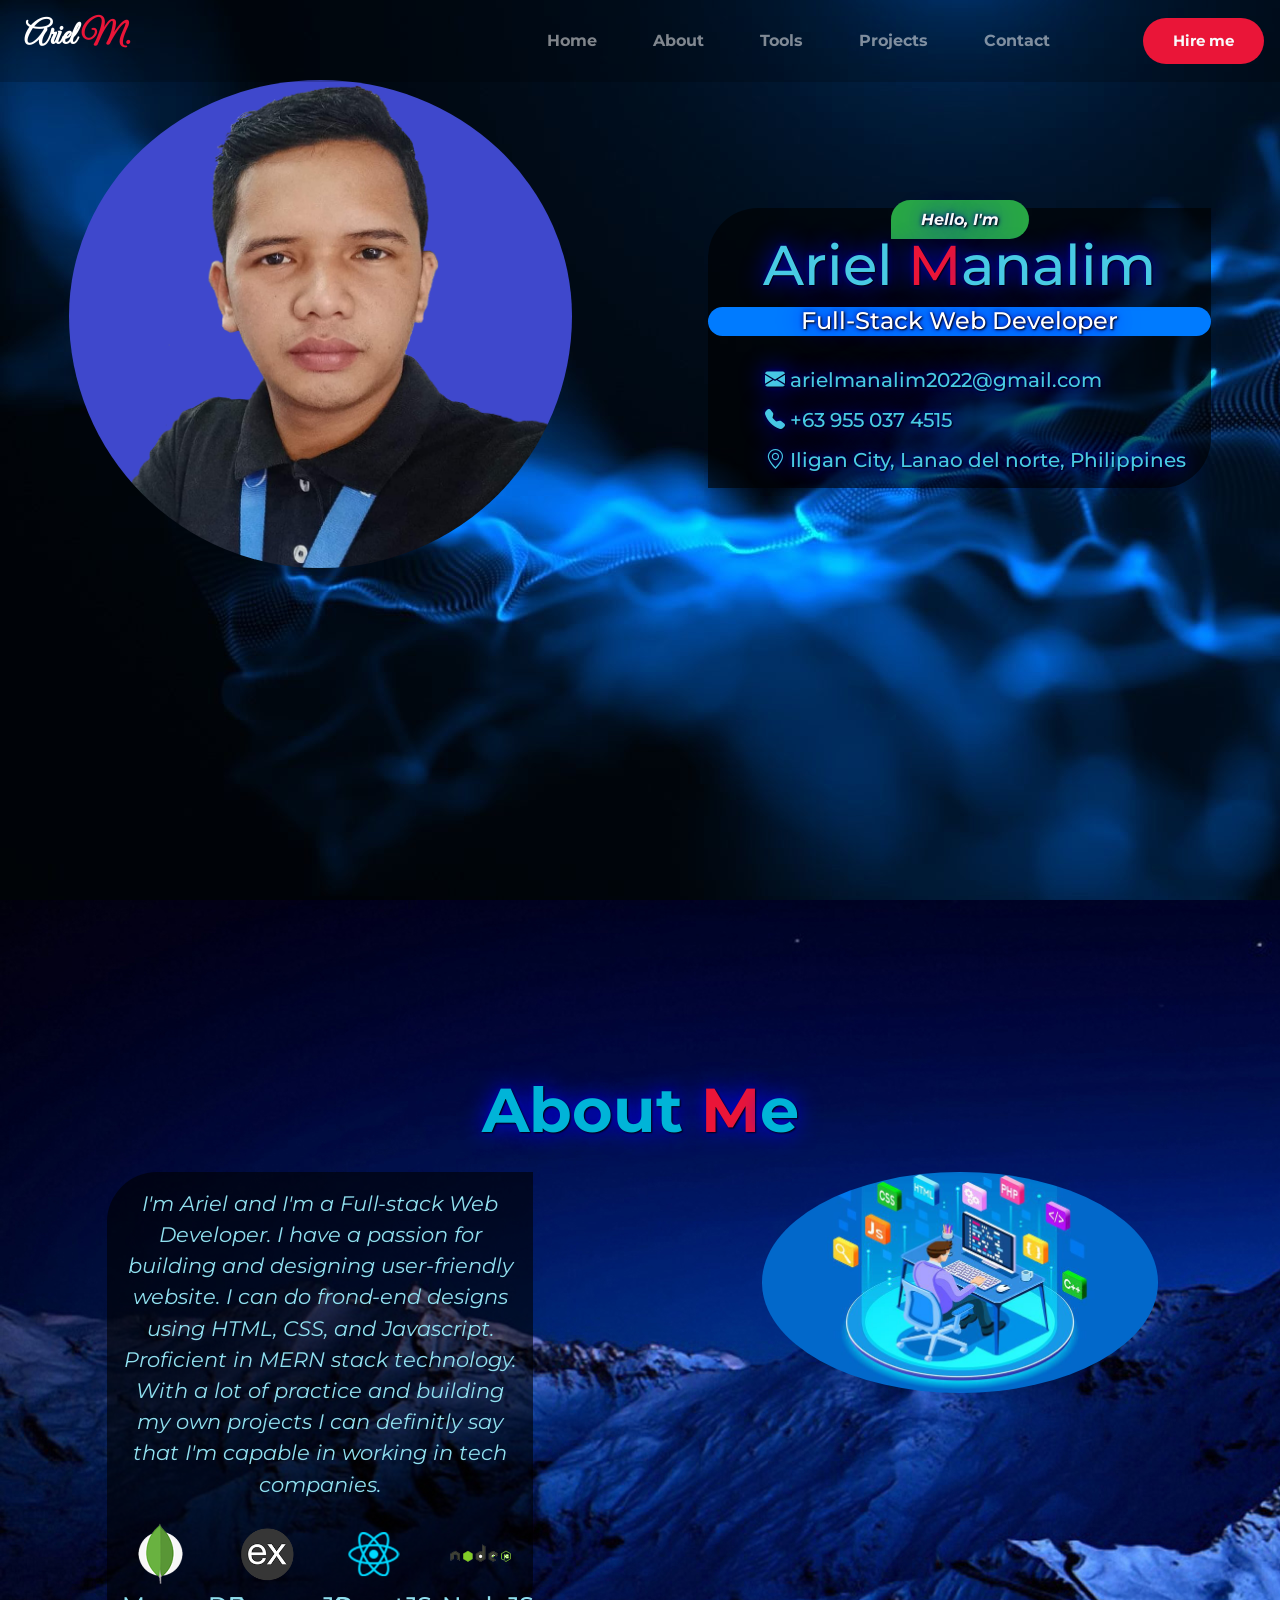
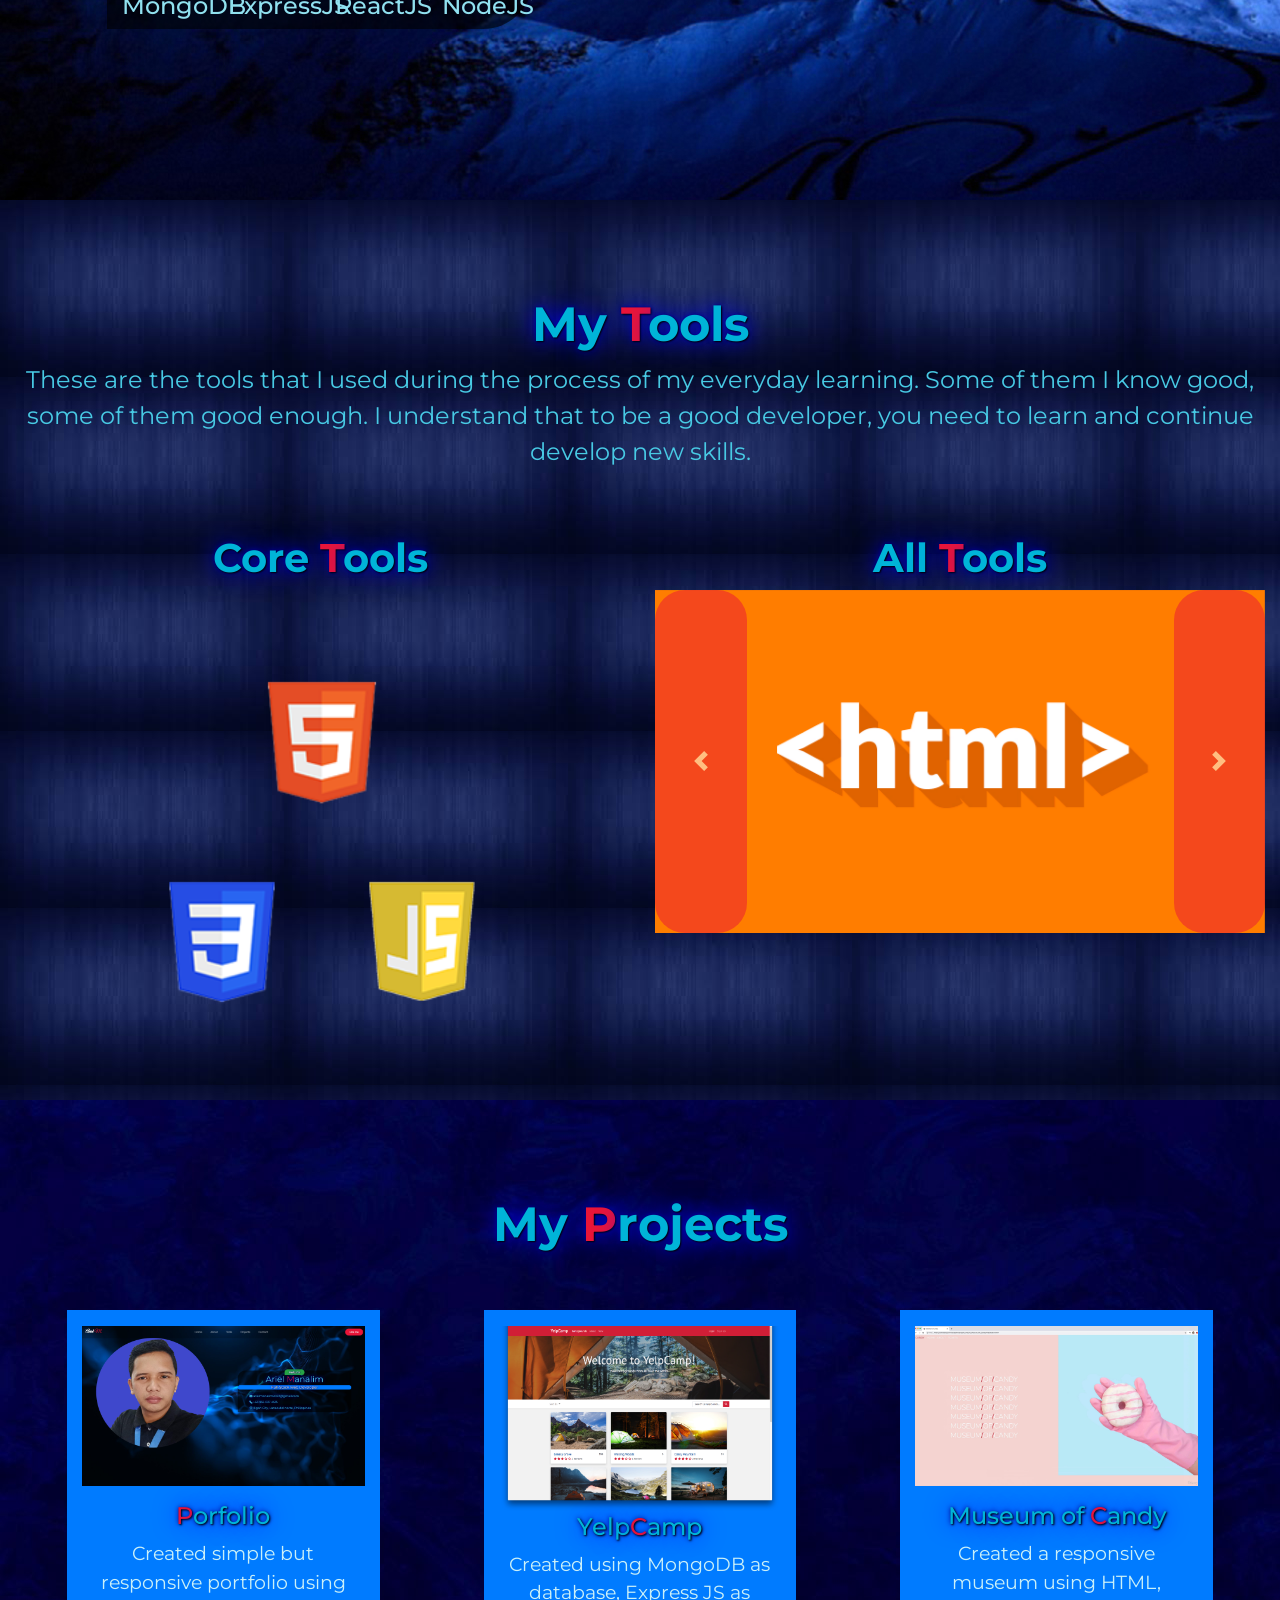
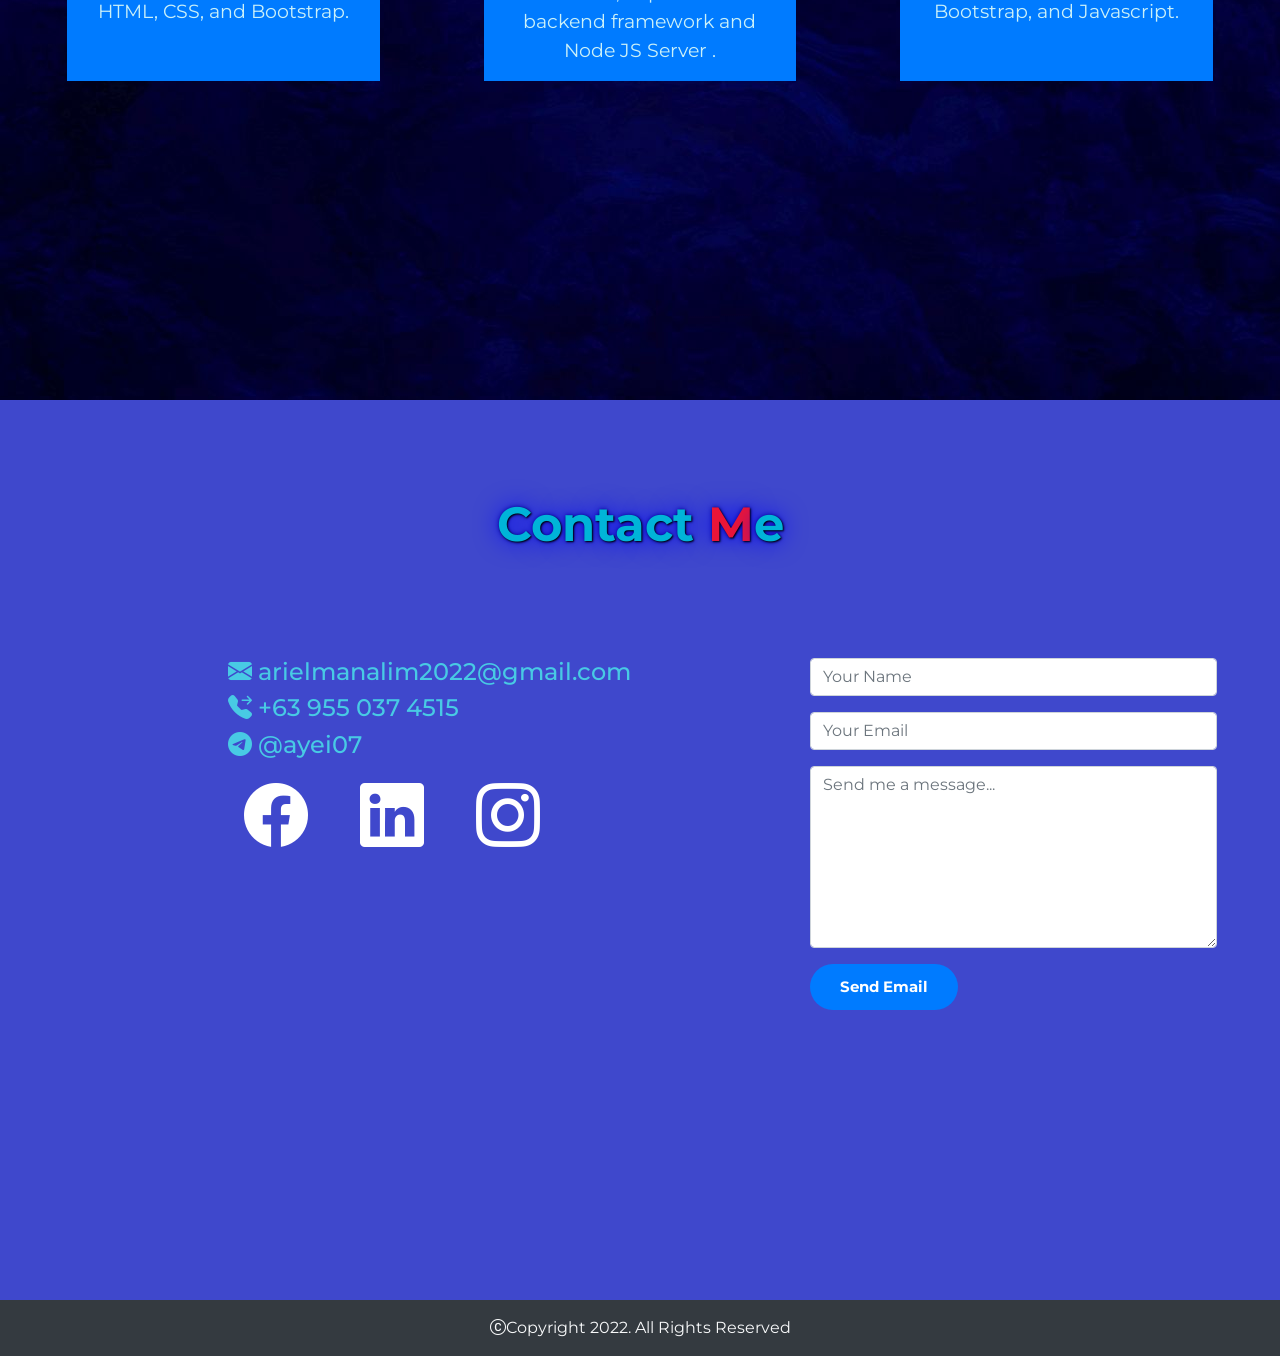
==== commit eda96478: "Added Final Touches" ====
--- a/Portfolio/index.html
+++ b/Portfolio/index.html
@@ -260,7 +260,7 @@
 
 	<!-- Start of Footer -->
 	<footer>
-		<div class="text center text-light bg-dark bi bi-c-circle text-center p-3">2022 Copyright. All Rights Reserved</div>
+		<div class="text center text-light bg-dark bi bi-c-circle text-center p-3">Copyright 2022. All Rights Reserved</div>
 	</footer>
 	<!-- End of Footer -->
 
--- a/Portfolio/index.css
+++ b/Portfolio/index.css
@@ -125,6 +125,10 @@
 	padding-top: 10%;
 }
 
+#about {
+	font-size: 1.3em;
+}
+
 
 #tools {
 	background-image: url("images/toolsbg.jpg");
@@ -154,6 +158,11 @@
 	font-size: 1.5em;
 }
 
+#projects p {
+	font-size: 1.2em;
+	color: #caf0f8;
+}
+
 #contact a {
 	font-size: 4em;
 	color: white;
